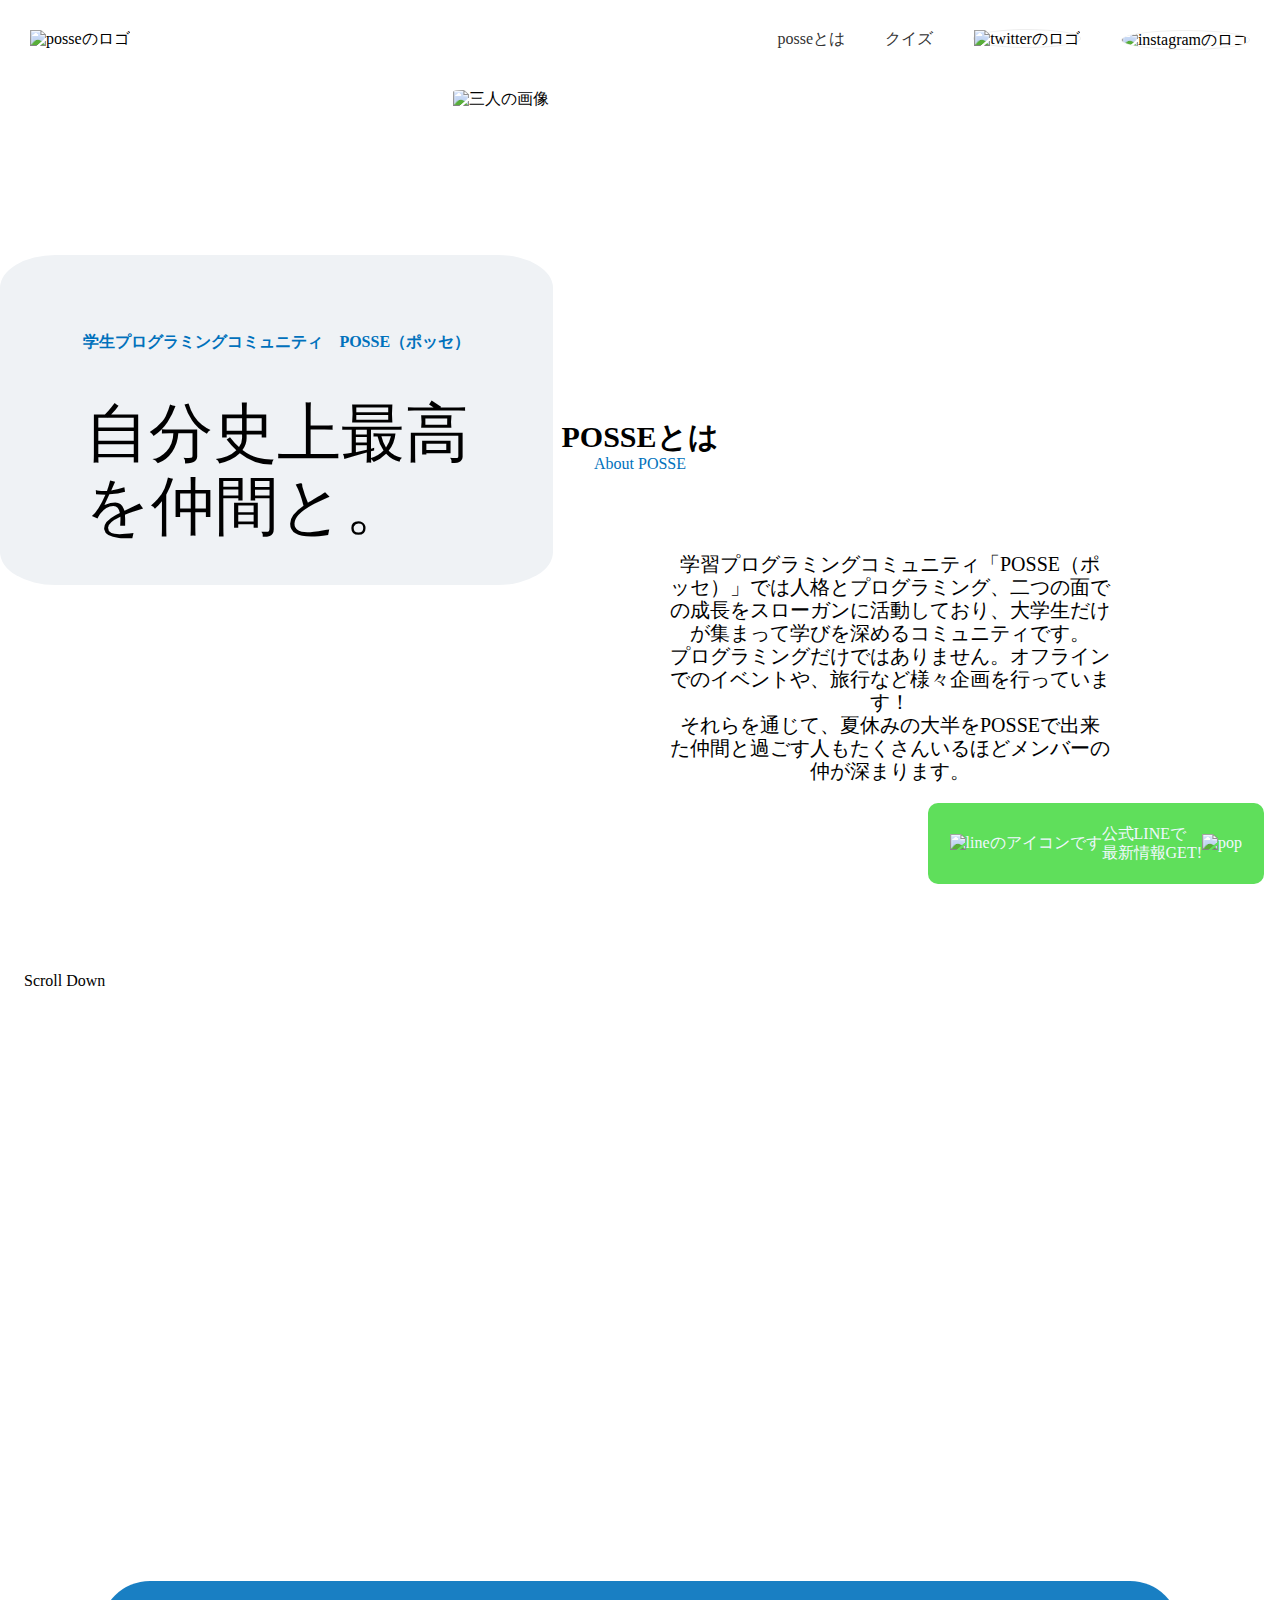
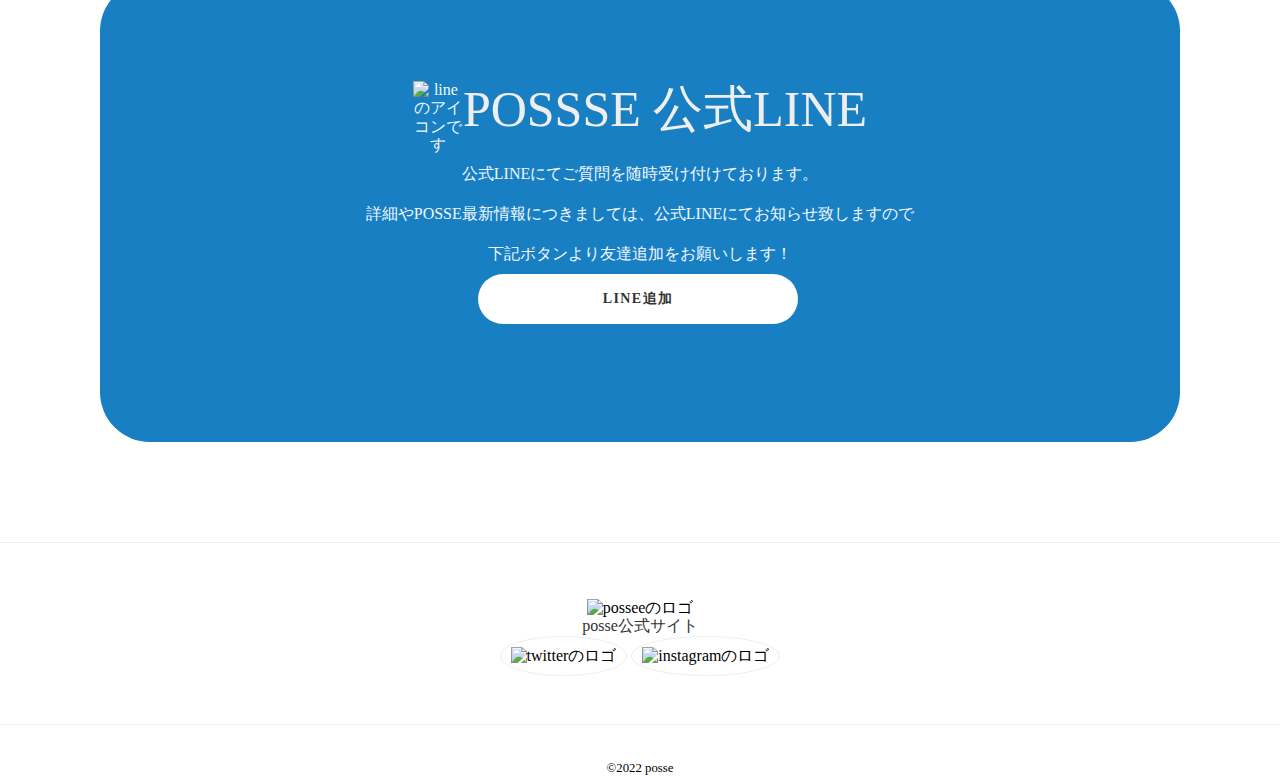
==== assets/html/index.html @ 7d46e5e5 "ウェブサイト調整" ====
<!DOCTYPE html>
<html lang="en">
<head>
    <meta charset="UTF-8">
    <meta http-equiv="X-UA-Compatible" content="IE=edge">
    <meta name="viewport" content="width=device-width, initial-scale=1.0">
    <link rel="stylesheet" href="../styles/reset.css">
    <link rel="stylesheet" href="../styles/style.css">
    <link rel="preconnect" href="https://fonts.googleapis.com"><link rel="preconnect" href="https://fonts.gstatic.com" crossorigin>
    <link href="https://fonts.googleapis.com/css2?family=Noto+Sans+JP:wght@300&display=swap" rel="stylesheet">
    
    <title>posseとは</title>
</head>
<body>
<!--ヘッダー-->
<header class="header_top">
        <div class="container">
            <div>
                <img src="../img/logo.svg" alt="posseのロゴ">
            </div>
            <div class="item">
                <div class="pl">
                    <a href="https://posse-ap.github.io/sample-ph1-website/" class="none"> posseとは</a>
                </div>
                <div class="pl">
                    <a href="https://posse-ap.github.io/sample-ph1-website/quiz/" class="none">クイズ</a>
                </div>
                <div class="pl">
                    <a href="https://twitter.com/posse_program" target="_blank" class="circle">
                        <img src="../img/icon/icon-twitter.svg" alt="twitterのロゴ" >
                    </a>
                </div>
                <div class="pl">
                    <a href="https://www.instagram.com/posse_programming/" target="_blank">
                    <img src="../img/icon/icon-instagram.svg" alt="instagramのロゴ" class="circle">
                    </a>
                </div>
            </div>
        </div>
    </header>
<!--ヘッダー終了-->
<main>
<!--最初のまとまり-->
<div class="margin__k"></div>
<div class="v_hero">
    <div class="mk_hero">
        <p class="hero__text_1">学生プログラミングコミュニティ　POSSE（ポッセ）</p>
        <h1>自分史上最高<br>を仲間と。</h1>
    </div>
    <div class="p_hero">
        <img src="../img/img-hero.jpg" alt="三人の画像" class="f_hero">
    </div>
    <div class="hero__scroll">
        <ul>
            <li>Scroll Down</li>
        </ul>
    </div>
</div>
<!--最初のまとまり終了-->
<!--POSSEとは-->
<section>
    <div class="about__posse">
        <div class="about__posse_1">
            POSSEとは
        </div>
        <div class="about__posse_2">
            About POSSE
        </div>
    </div>
    <!-- <div class="about__yoko">
        <div>
            <img src="../img/img-about.jpg" alt="集合写真" class="about__img" >
        </div>
        <div>
            <p>学習プログラミングコミュニティ「POSSE（ポッセ）」では人格とプログラミング、二つの面での成長をスローガンに活動しており、大学生だけが集まって学びを深めるコミュニティです。
                <br>プログラミングだけではありません。オフラインでのイベントや、旅行など様々企画を行っています！
                <br>それらを通じて、夏休みの大半をPOSSEで出来た仲間と過ごす人もたくさんいるほどメンバーの仲が深まります。
            </p>
        </div>
    </div> -->
    <div class="interview__columm__set">
        <div>
            <div class="interview__columm__list1">
                <img src="../img/img-about.jpg" alt="集合写真" class="about__img" >
            </div>
        </div>
        <div>
            <div class="interview__columm__list1">
                <p>学習プログラミングコミュニティ「POSSE（ポッセ）」では人格とプログラミング、二つの面での成長をスローガンに活動しており、大学生だけが集まって学びを深めるコミュニティです。
                    <br>プログラミングだけではありません。オフラインでのイベントや、旅行など様々企画を行っています！
                    <br>それらを通じて、夏休みの大半をPOSSEで出来た仲間と過ごす人もたくさんいるほどメンバーの仲が深まります。
                </p>
            </div>
        </div>
    </div>
</section>
<!--POSSEとは-終了->
<!-ラインセクション-->
    <section class="line__section">
        <div class="line_section_top">
            <div class="line_section_top__icon">
            <img src="../img/icon/icon-line.svg" alt="lineのアイコンです">
            </div>
            <p>POSSSE 公式LINE</p>
        </div>
        <div>
            <p class="section__text">公式LINEにてご質問を随時受け付けております。<br>
            詳細やPOSSE最新情報につきましては、公式LINEにてお知らせ致しますので<br>
            下記ボタンより友達追加をお願いします！</p>
        </div>
        <div>
            <a href="https://line.me/R/ti/p/@651htnqp?from=page" target="_blank" rel="noopener noreferrer" class="line_add">
            LINE追加
            </a>
            <img src="../img/icon/icon-link-dark.svg" alt="" class="kh">
        </div>
        <img src="../img/icon/icon-arrow.svg" alt="">
    </section>
<!--ラインセクション終了-->
</main>
<!--lineのpop-->
<!--フッター開始？-->
<footer>
    <div class="line__top">
        <div class="line" id="line_icon">
            <img src="../img/icon/icon-line.svg" alt="lineのアイコンです" width="30" height="30">
        </div>
        <div>
            公式LINEで<br>最新情報GET!
        </div>
        <div>
            <img src="../img/icon/icon-link-light.svg" alt="pop" width="30" height="30">
        </div>
    </div>
<!--line_pop終了-->
<!--フッター,,,ここからじゃなかった、、、-->
    <div class="p_footer">
        <div class="l_inner"><img src="../img/logo.svg" alt="posseeのロゴ" width="202px" height="38px">
            <a href="https://posse-ap.com/" target="_blank" rel="noopener noreferrer" class="none"><p>posse公式サイト</p></a>
        </div>
        <div>
            <div class="i_footer_icon">
                <a href="https://twitter.com/posse_program" target="_blank">
                <img src="../img/icon/icon-twitter.svg" alt="twitterのロゴ"></a>
            </div>
            <div class="i_footer_icon">
                <a href="https://www.instagram.com/posse_programming/" target="_blank">
                <img src="../img/icon/icon-instagram.svg" alt="instagramのロゴ"></a>
            </div>
        </div>
    </div>
    <div class="copyright">&copy;2022 posse</div>
</footer>
<!--フッターここまで-->
</body>
</html>
---- assets/styles/style.css ----
body {
    background-color: ;
}
.header_top {
    background-color: #ffffff;
    left: 0;
    position: fixed;
    right: 0;
    top: 0;
    z-index: 10000000;
}
.container {
    display: flex;
    justify-content: space-between;
    margin: 30px;
}
.item {
    display: flex;
}
.pl {
    margin-left: 40px;
}
.circle {
    border: solid 1px #eee;
    border-radius: 50%;
    /* padding: 10px; */
}
/*ヘッダー終了*/
/* <!--最初のまとまり--> */
/*  */
.margin__k {
    margin-top: 90px;
}
.v_hero {
    display: flex;
}
.p_hero {
    position: relative;
    width: 70%;
    float: right;
    margin-left: -100px;
    z-index: 5;
}
.f_hero {
    width: 100%;
    border-radius: 10% 0 0 10%;
    /* transform: translateY(-40%); */
}

.mk_hero {
    position: relative;
    background-color: #eff2f5;
    border-radius: 10%;
    width: 600px;
    height: 330px;
    transform: translateY(50%);
    /* float: left; */
    z-index: 9;
    display: grid;
    place-items: center;
}
.hero__text_1 {
    color: #0071bc;
    font-weight: bold;
    transform: translateY(200%);
}
.hero__scroll {
    position: absolute;
    bottom: -90px;
    left: 24px;
}
h1 {
    font-size: 400%;
}

/* <!--最初のまとまり終了--> */
/* <!--POSSEとは--> */
.about__posse {
    text-align: center;
}
.about__posse_1 {
    font-weight: bold;
    font-size: 30px;
}
.about__posse_2 {
    color: #0071bc;
}
    /*ここから画像とテキスト*/
.about__yoko {
    display: flex;
}
.about__img {
    max-width: 100%;
}
.interview__columm__set {
    display: flex;
    justify-content: center;
    padding-top: 50px;
    text-align: center;
}
.interview__columm__list1 {
    color: black;
    width: 500px;
    padding: 30px;
    font-size: 20px;
    border-radius: 10% 10% 0 0;
}
.interview__columm__list1 > img {
    border-radius: 10%;
}
/*ここから画像とテキスト終了*/
/* <!--POSSEとは-終了-> */
/* <!--ラインセクション--> */
.line__section {
    background-image: url(../img/bg-line.jpg);
    position: relative;
    background-position: center;
    background-repeat: no-repeat;
    background-size: cover;
    color: aliceblue;
    padding: 100px;
    margin: 100px;
    margin-top: 60%;
    border-radius: 50px;
    text-align: center;
}

#line_section_top {
    /* display: flex; */
}

.line__section::before{
    content: '';
    position: absolute;
    top: 0;
    right: 0;
    bottom: 0;
    left: 0;
    background-color: rgba(0, 113, 188, 0.9);
    border-radius: 50px;
    width: 100%;
    z-index: 100;
}
p {
    position: relative;
    z-index: 10000;
    font-weight:300;
}
.line_section_top__icon {
    width: 50px;
}
.line_section_top {
    position: relative;
    z-index: 10000;
    display: flex;
    justify-content: center;
}
.line_section_top > p {
    font-size: 50px;
    color: #eee;
}
.section__text {
    line-height: 40px;
}
.line_add {
    position: relative;
    z-index: 1000;
}
.kh {
    z-index: 9999;
    position: relative;
    transform: translateX(-50px);
    vertical-align: -3px;
}
/* <!--ラインセクション終了--> */

/* <!--フッター> */
.line {
    size: 20px;
}
.line_add {
    /* background-color:#ffffff;
    border-radius: 10px;
    color: rgb(0, 0, 0);
    display: flex;
    tab-size: 0em; */
    background-color: #fff;
    border-radius: 50px;
    color: #333;
    display: inline-block;
    font-size: 14px;
    font-weight: bold;
    letter-spacing: 0.1em;
    line-height: 1.8;
    max-width: 320px;
    padding: 12px;
    position: relative;
    width: 100%
}
.line__top {
    background-color:#5FDF5B;
    border-radius: 10px;
    color: aliceblue;
    padding: 22px 22px 22px 22px;
    align-items: center;
    justify-content: center;
    display: flex;
    position: fixed;
    right: 16px;
    bottom: 16px;
    z-index: 999999999;
}

.line {
    position: relative;
    z-index: 100;
    margin-left: 230;
}

/* <!--フッター--> */

.p_footer {
    border-top: solid 1px #eee;
    margin: 0 0 48px 0;
    padding-top: 56px;
    text-align: center;
}
.none {
    text-decoration: none;
    color: #333;
}
.i_footer_icon {
    display: inline-flex;
    /* padding-top: 32px; */
    padding: 10px;
    /* margin:8px; */
    border: solid 1px #eee;
    border-radius: 50%;
    /* height: 50px; */
    /* font-size: 24px; */
    text-align: center;
    /* width: 50px; */
    
}

.copyright {
    border-top: solid 1px #eee;
    padding-top: 36px;
    text-align: center;
    font-size: 80%;
}
.copyright::after {
    content: "";
}
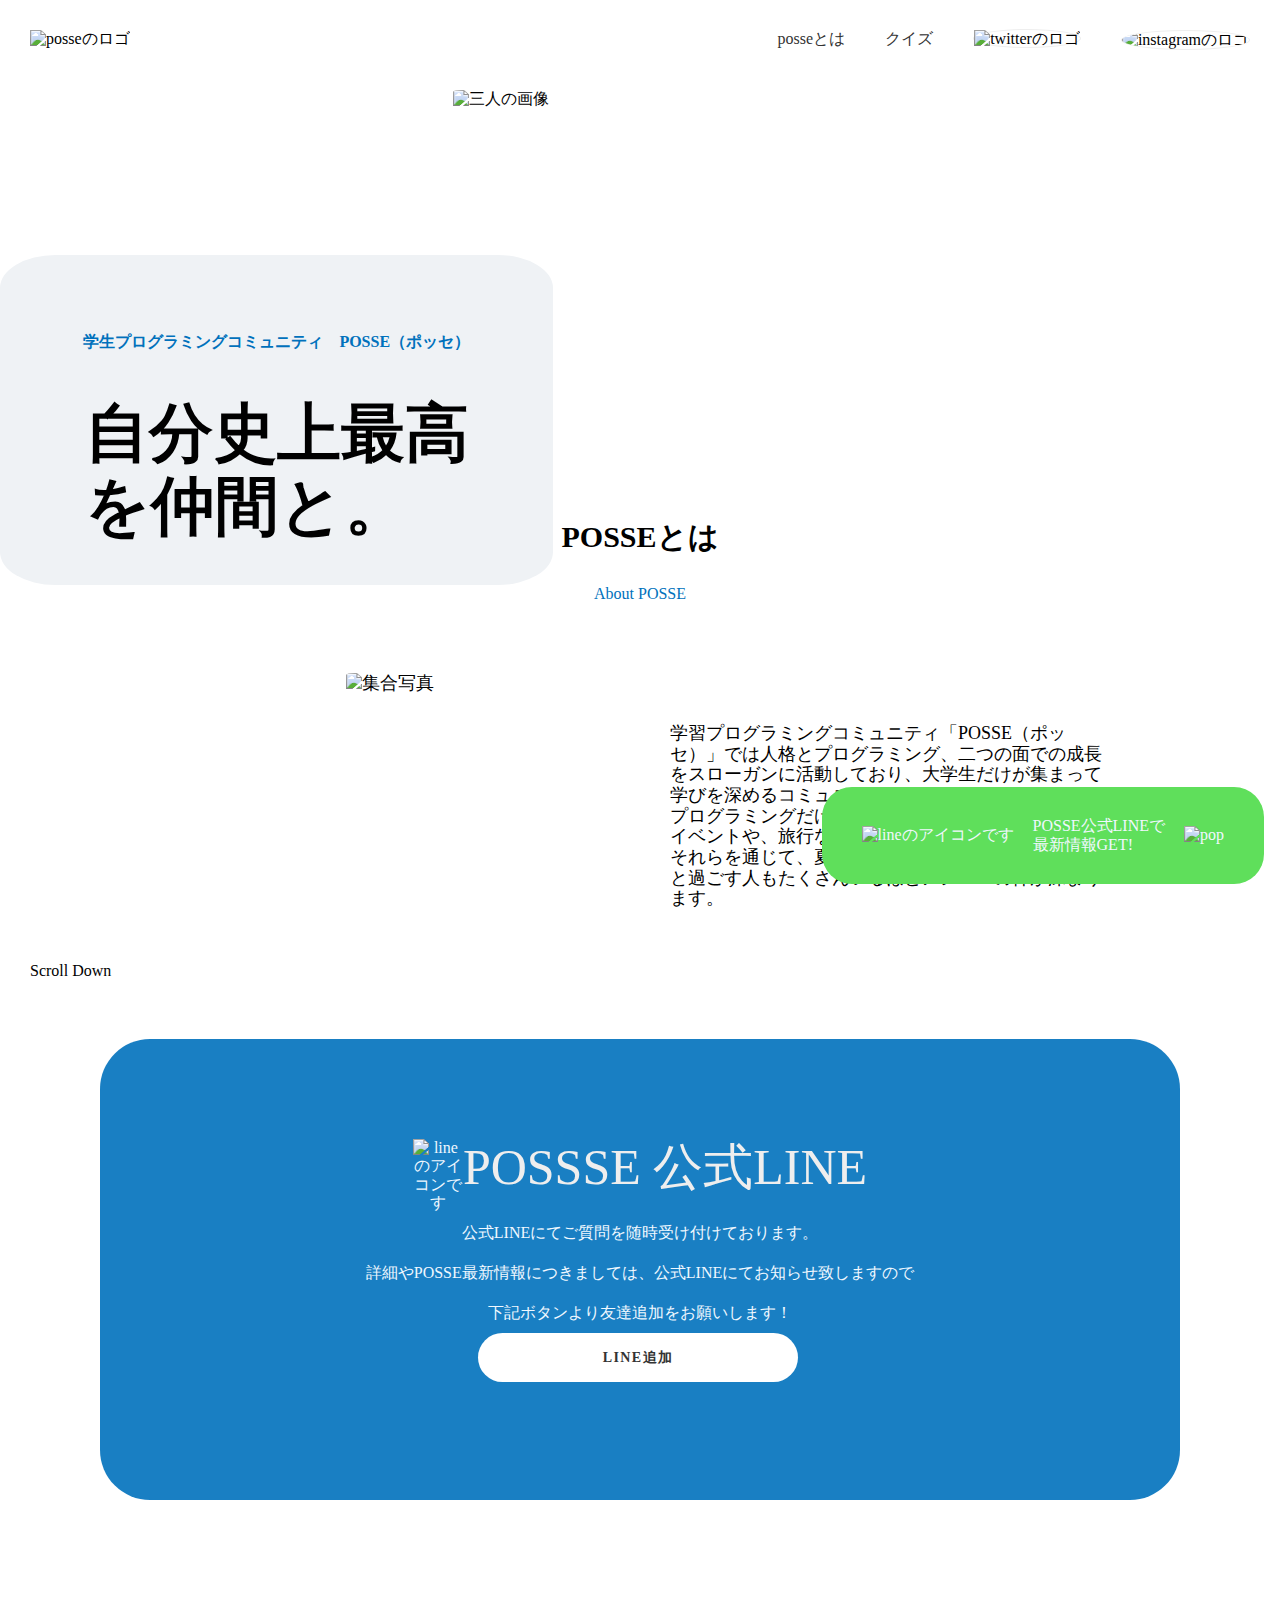
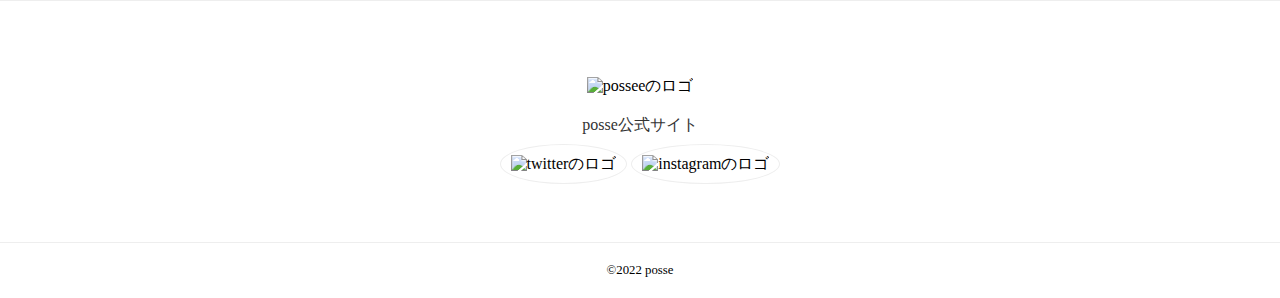
==== commit ec8b0307: "week5" ====
--- a/assets/html/index.html
+++ b/assets/html/index.html
@@ -99,7 +99,7 @@
     <section class="line__section">
         <div class="line_section_top">
             <div class="line_section_top__icon">
-            <img src="../img/icon/icon-line.svg" alt="lineのアイコンです">
+                <img src="../img/icon/icon-line.svg" alt="lineのアイコンです">
             </div>
             <p>POSSSE 公式LINE</p>
         </div>
@@ -121,19 +121,21 @@
 <!--lineのpop-->
 <!--フッター開始？-->
 <footer>
+<a href="https://line.me/R/ti/p/@651htnqp?from=page">
     <div class="line__top">
         <div class="line" id="line_icon">
             <img src="../img/icon/icon-line.svg" alt="lineのアイコンです" width="30" height="30">
         </div>
         <div>
-            公式LINEで<br>最新情報GET!
+            <p>POSSE公式LINEで<br>最新情報GET!</p>
         </div>
         <div>
             <img src="../img/icon/icon-link-light.svg" alt="pop" width="30" height="30">
         </div>
     </div>
-<!--line_pop終了-->
-<!--フッター,,,ここからじゃなかった、、、-->
+</a>
+    <!--line_pop終了-->
+
     <div class="p_footer">
         <div class="l_inner"><img src="../img/logo.svg" alt="posseeのロゴ" width="202px" height="38px">
             <a href="https://posse-ap.com/" target="_blank" rel="noopener noreferrer" class="none"><p>posse公式サイト</p></a>
--- a/assets/styles/style.css
+++ b/assets/styles/style.css
@@ -33,6 +33,7 @@
 }
 .v_hero {
     display: flex;
+    padding-bottom: 100px;
 }
 .p_hero {
     position: relative;
@@ -59,6 +60,10 @@
     display: grid;
     place-items: center;
 }
+h1 {
+    font-weight: bold;
+    font-size: 400%;
+}
 .hero__text_1 {
     color: #0071bc;
     font-weight: bold;
@@ -66,12 +71,10 @@
 }
 .hero__scroll {
     position: absolute;
-    bottom: -90px;
-    left: 24px;
-}
-h1 {
-    font-size: 400%;
-}
+    bottom: -80px;
+    left: 30px;
+}
+
 
 /* <!--最初のまとまり終了--> */
 /* <!--POSSEとは--> */
@@ -81,6 +84,7 @@
 .about__posse_1 {
     font-weight: bold;
     font-size: 30px;
+    margin-bottom: 30px;
 }
 .about__posse_2 {
     color: #0071bc;
@@ -95,18 +99,25 @@
 .interview__columm__set {
     display: flex;
     justify-content: center;
-    padding-top: 50px;
+    padding-top: 40px;
     text-align: center;
 }
 .interview__columm__list1 {
     color: black;
     width: 500px;
     padding: 30px;
-    font-size: 20px;
+    font-size: 18px;
     border-radius: 10% 10% 0 0;
+    text-align: center;
+
 }
 .interview__columm__list1 > img {
     border-radius: 10%;
+}
+.interview__columm__list1 > p {
+    text-align: left;
+    padding-top: 50px;
+    line-height: -10px;
 }
 /*ここから画像とテキスト終了*/
 /* <!--POSSEとは-終了-> */
@@ -120,7 +131,7 @@
     color: aliceblue;
     padding: 100px;
     margin: 100px;
-    margin-top: 60%;
+    /* margin-top: 60%; */
     border-radius: 50px;
     text-align: center;
 }
@@ -128,7 +139,6 @@
 #line_section_top {
     /* display: flex; */
 }
-
 .line__section::before{
     content: '';
     position: absolute;
@@ -146,8 +156,9 @@
     z-index: 10000;
     font-weight:300;
 }
+
 .line_section_top__icon {
-    width: 50px;
+    width: 50px; 
 }
 .line_section_top {
     position: relative;
@@ -158,6 +169,7 @@
 .line_section_top > p {
     font-size: 50px;
     color: #eee;
+    
 }
 .section__text {
     line-height: 40px;
@@ -195,13 +207,14 @@
     max-width: 320px;
     padding: 12px;
     position: relative;
-    width: 100%
+    width: 100%;
 }
 .line__top {
     background-color:#5FDF5B;
-    border-radius: 10px;
+    border-radius: 30px;
     color: aliceblue;
-    padding: 22px 22px 22px 22px;
+    padding: 30px 40px 30px 40px;
+    gap: 19px;
     align-items: center;
     justify-content: center;
     display: flex;
@@ -225,9 +238,15 @@
     padding-top: 56px;
     text-align: center;
 }
+.p_footer > div {
+    padding-bottom: 10px;
+}
 .none {
     text-decoration: none;
     color: #333;
+}
+.l_inner > img {
+    margin: 20px;
 }
 .i_footer_icon {
     display: inline-flex;
@@ -245,9 +264,11 @@
 
 .copyright {
     border-top: solid 1px #eee;
-    padding-top: 36px;
+    padding-top: 20px;
     text-align: center;
     font-size: 80%;
+    margin-bottom: 20px;
+    
 }
 .copyright::after {
     content: "";
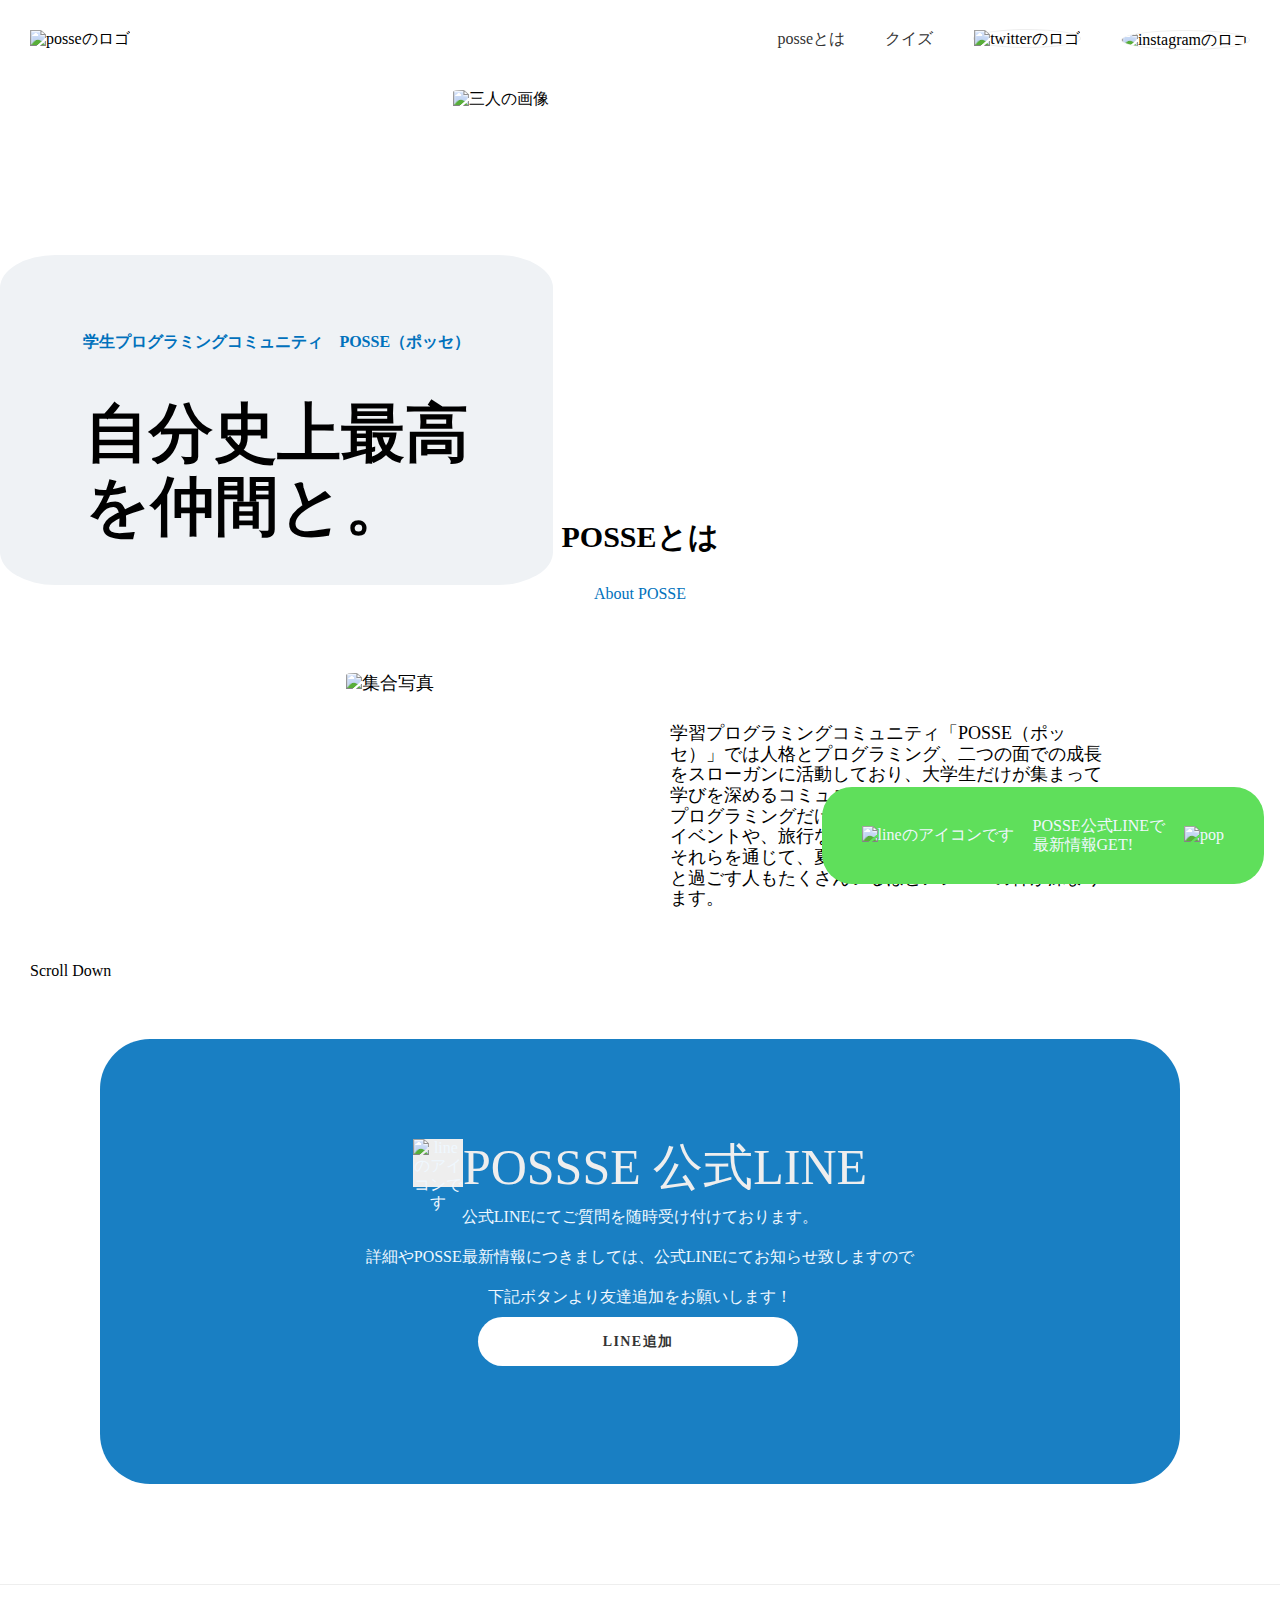
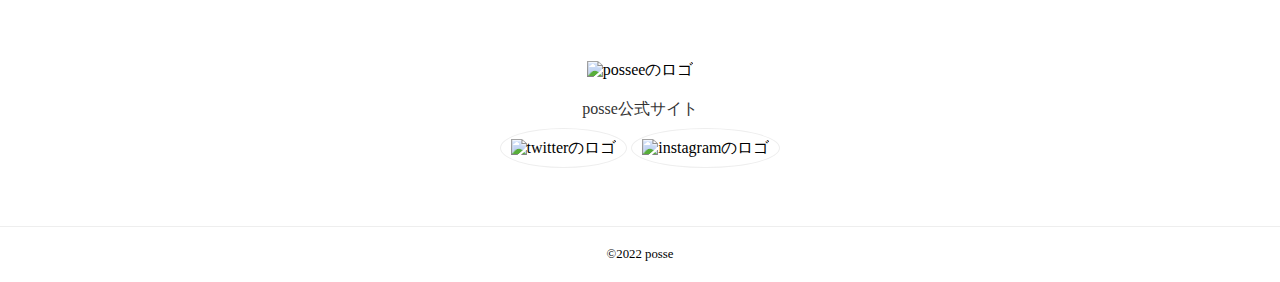
==== commit 4711563b: "week6" ====
--- a/assets/html/index.html
+++ b/assets/html/index.html
@@ -98,6 +98,7 @@
 <!-ラインセクション-->
     <section class="line__section">
         <div class="line_section_top">
+            
             <div class="line_section_top__icon">
                 <img src="../img/icon/icon-line.svg" alt="lineのアイコンです">
             </div>
--- a/assets/styles/style.css
+++ b/assets/styles/style.css
@@ -159,6 +159,8 @@
 
 .line_section_top__icon {
     width: 50px; 
+    background-color: #eee;
+    height: 48px;  
 }
 .line_section_top {
     position: relative;
